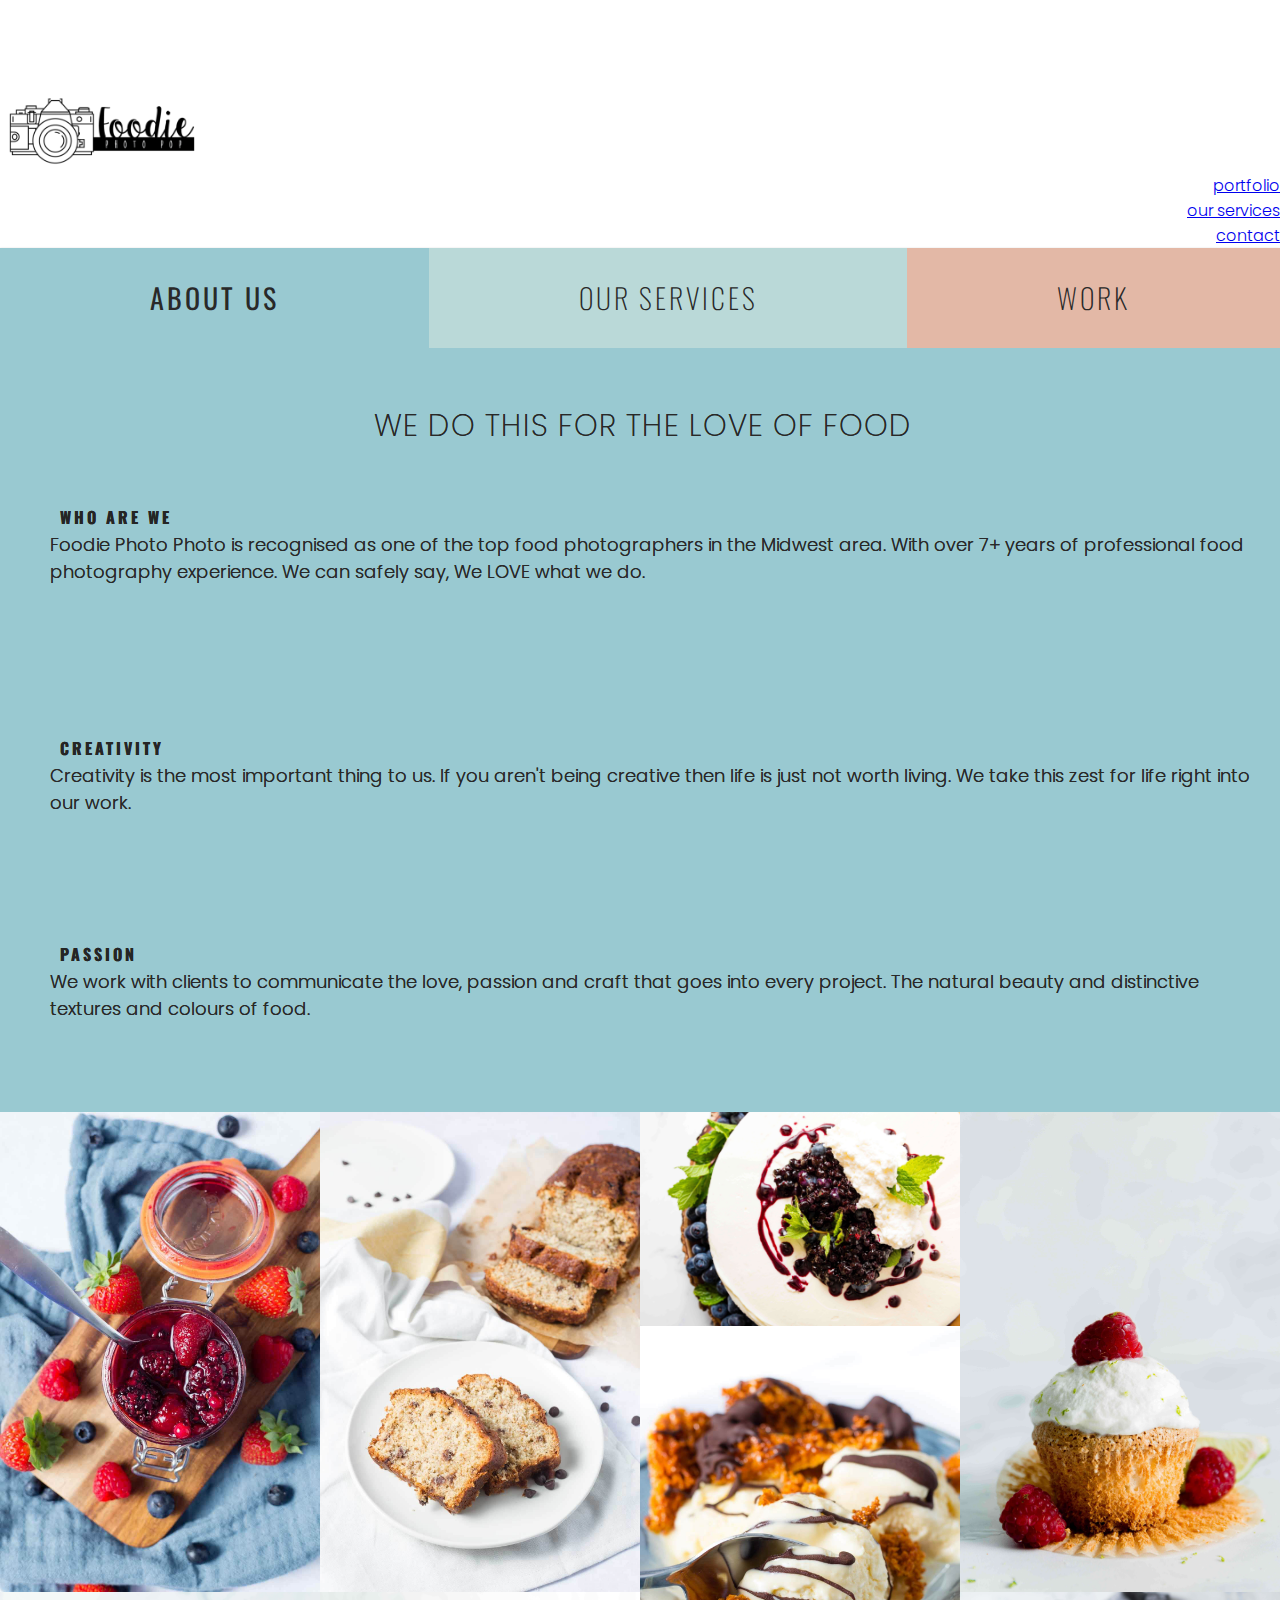
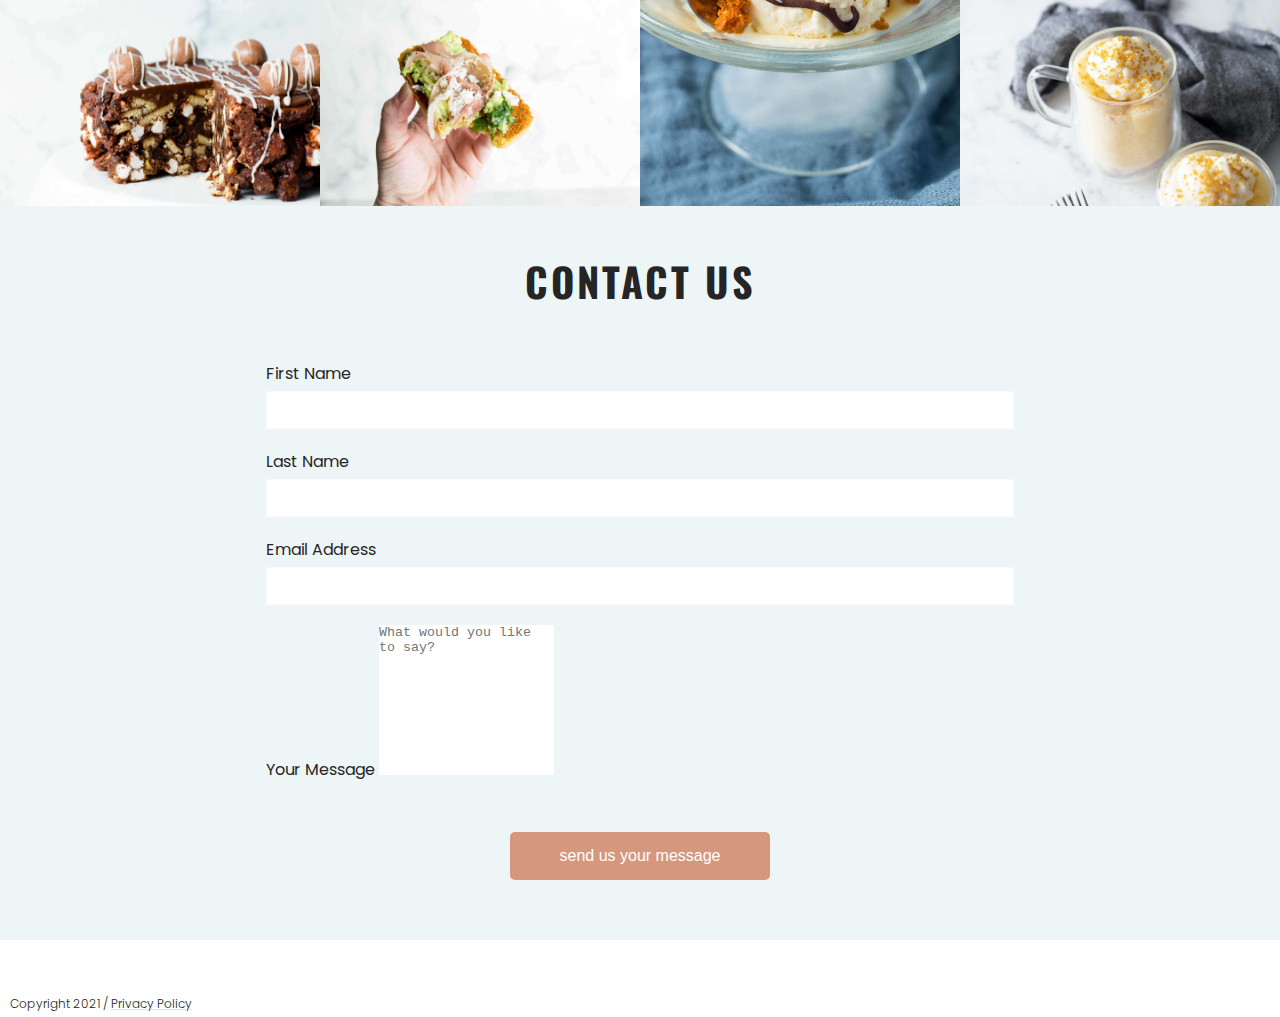
==== index.html @ ca685da9 "updated all gallery file names to better naming practices" ====
<!doctype html>
<html lang="en">
  <head>
    <!-- Required meta tags -->
    <meta charset="utf-8">
    <meta name="viewport" content="width=device-width, initial-scale=1, shrink-to-fit=no">

    <!-- Bootstrap CSS -->
    <link rel="stylesheet" href="https://cdn.jsdelivr.net/npm/bootstrap@4.6.0/dist/css/bootstrap.min.css" integrity="sha384-B0vP5xmATw1+K9KRQjQERJvTumQW0nPEzvF6L/Z6nronJ3oUOFUFpCjEUQouq2+l" crossorigin="anonymous">
    <link rel="stylesheet" href="https://use.fontawesome.com/releases/v5.6.3/css/all.css" integrity="sha384-UHRtZLI+pbxtHCWp1t77Bi1L4ZtiqrqD80Kn4Z8NTSRyMA2Fd33n5dQ8lWUE00s/" crossorigin="anonymous"/>
    <link rel="shortcut icon" type="image/jpg" href="assets/images/Favicon.png"/>
    <link rel="stylesheet" href="assets/css/style.css">
    <title>Foodie Photo Pop</title>
  </head>
  <body>
    <div class="content">
        <header>
            <nav class="navbar fixed-top navbar-light bg-white">
                <a class="navbar-brand" href="index.html"><img class="logo" src="assets/images/FPP.png"></a>
                <button class="navbar-toggler nav" type="button" data-toggle="collapse" data-target="#navbarNav" aria-controls="navbarNav" aria-expanded="false" aria-label="Toggle navigation">
                    <span class="navbar-toggler-icon"></span></button>
                <div class="collapse navbar-collapse" id="navbarNav">
                    <ul class="navbar-nav">
                    <li class="nav-item">
                        <a class="nav-link" href="portfolio.html">portfolio</a>
                    </li>
                    <li class="nav-item">
                        <a class="nav-link" href="#">our services</a>
                    </li>
                    <li class="nav-item">
                        <a class="nav-link" href="contact.html">contact</a>
                    </li>
                    </ul>
                </div>
            </nav>
        </header>
          <div class="tab-wrap">

            <input type="radio" id="tab1" name="tabGroup1" class="tab" checked>
            <label for="tab1" id="about">about us</label>
          
            <input type="radio" id="tab2" name="tabGroup1" class="tab">
            <label for="tab2" id="services">our services</label>
          
            <input type="radio" id="tab3" name="tabGroup1" class="tab">
            <label for="tab3" id="work">work</label>

            <div class="tab__content">
              <div class="container-fluid">
                <h3>We do this for the love of food</h3>
                <div class="row">
                  <div class="col-sm-4">
                    <h4><i class="fas fa-camera icon"></i> Who are we</h4>
                    <p>Foodie Photo Photo is recognised as one of the top food photographers in the Midwest area. With over 7+ years of professional food photography experience. 
                    We can safely say, We LOVE what we do.</p>
                  </div>
                  <br>
                  <div class="col-sm-4">
                    <h4><i class="fas fa-palette icon"></i> Creativity</h4>
                   <p>Creativity is the most important thing to us. If you aren't being creative then life is just not worth living. We take this zest for life right into our work.</p>
                  </div>
                  <div class="col-sm-4">
                    <h4><i class="fas fa-heart icon"></i> Passion</h4>
                    <p> We work with clients to communicate the love, passion and craft that goes into every project. The natural beauty and distinctive textures and colours of food.</p>
                  </div>
                </div>
              </div>
            </div>
            <div class="tab__content">
              <div class="container-fluid">
                <h3>Food and Photography Services</h3>
                <div class="row">
                  <div class="col-sm-4">
                    <h4><i class="fas fa-camera-retro"></i> Photography</h4>
                    <p>Foodie Photo Photo is recognised as one of the top food photographers in the Midwest area. With over 7+ years of professional food photography experience. 
                    We can safely say, We LOVE what we do.</p>
                  </div>
                  <br>
                  <div class="col-sm-4">
                    <h4><i class="fas fa-video"></i> Videography</h4>
                   <p>Creativity is the most important thing to us. If you aren't being creative then life is just not worth living. We take this zest for life right into our work.</p>
                  </div>
                  <div class="col-sm-4">
                    <h4><i class="fas fa-layer-group"></i> Video & Photos</h4>
                    <p>We work with clients to communicate the love, passion and craft that goes into every project. The natural beauty and distinctive textures and colours of food.</p>
                  </div>
                </div>
              </div>
            </div>
            <div class="tab__content">
              <div class="container-fluid">
                <h3>Here is who we have worked with</h3>
                <div class="gallery-brand">
                  <section id="photo-brand">
                      <img src="assets/images/brands/enjoylife.png">
                      <img src="assets/images/brands/daiya.jpg">
                      <img src="assets/images/brands/silk.png">
                      <img src="assets/images/brands/glutinos.jpg">
                      <img src="assets/images/brands/itsyummi.png">
                      <img src="assets/images/brands/thatslowcarb.png">
                      <img src="assets/images/brands/Udis.png">
                      <img src="assets/images/brands/veggiebalance.jpg">
                  </section>
                </div>
              </div>
          </div>
        </div> <!-- DONT DELETE - static footer to bottom div -->    
    <div class="gallery">
    <section id="photo">
        <img src="assets/images/gallery/Berry_Compote_Recipe-4.jpg">
        <img src="assets/images/gallery/Chocolate_Biscuit_Cake-27.jpg">
        <img src="assets/images/gallery/Hazelnut-Chocolate-Bananas-Bread-recipe-7.jpg">
        <img src="assets/images/gallery/Avocado-Toast.jpg">
        <img src="assets/images/gallery/Cheesecake-24.jpg">
        <img src="assets/images/gallery/Honey-Ice-Cream-Recipe-3.jpg">
        <img src="assets/images/gallery/Angel-Food-Cupcakes-Lemon-Glaze-27.jpg">
        <img src="assets/images/gallery/Vanilla-Mug-Cake.jpg">
    </section>
  </div>
    
  <div class="form-floating">
    <section class="contact-section">
      <br>
      <form class="signup-form" action="index.html" >
          
          <h2>Contact Us <i class="far fa-envelope"></i></h2>
           
           <label for="fname">First Name</label>
           <input type="text" class="text-input" id="fname" name="first_name" required>
          
           <label for="lname">Last Name</label>
           <input type="text" class="text-input" id="lname"  name="last_name" required>
           
           <label for="email">Email Address</label>
           <input type="email" class="text-input" id="email" name="email_address" required>
           
           <label for="message">Your Message</label>
           <textarea style="height: 150px; resize: none;" class="form-control" id="textbox" name="textbox" placeholder="What would you like to say?" required></textarea>
           <fieldset>
              <input type="submit" class="contact-button" value="send us your message">
           </fieldset>
      </form>
    </section> 
  </div>
</div>


    <!-- Option 1: jQuery and Bootstrap Bundle (includes Popper) -->
    <script src="https://code.jquery.com/jquery-3.5.1.slim.min.js" integrity="sha384-DfXdz2htPH0lsSSs5nCTpuj/zy4C+OGpamoFVy38MVBnE+IbbVYUew+OrCXaRkfj" crossorigin="anonymous"></script>
    <script src="https://cdn.jsdelivr.net/npm/bootstrap@4.6.0/dist/js/bootstrap.bundle.min.js" integrity="sha384-Piv4xVNRyMGpqkS2by6br4gNJ7DXjqk09RmUpJ8jgGtD7zP9yug3goQfGII0yAns" crossorigin="anonymous"></script>

        <footer>
            <ul class="social-networks">
                <li><a href="https://www.facebook.com" target="_blank"><i class="fab fa-facebook-square"></i></a></li>
                <li><a href="https://www.twitter.com" target="_blank"> <i class="fab fa-twitter"></i></a></li>
                <li><a href="https://www.youtube.com" target="_blank"> <i class="fab fa-youtube"></i></a></li>
                <li><a href="https://www.instagram.com" target="_blank"> <i class="fab fa-instagram"></i></a></li>
            </ul>
            <br>
            <br>
            <p class="copyright">Copyright 2021 / <a href="privacy-policy.html">Privacy Policy</a></p>

        </footer>
  </body>
</html>
---- assets/css/style.css ----
@import url('https://fonts.googleapis.com/css2?family=Oswald:wght@400;500;600;700&family=Poppins:ital,wght@0,300;0,400;0,500;0,600;0,700;0,800;0,900;1,400;1,500;1,600;1,700;1,800&display=swap');

:root {
  --primary-color: #99C9D1;
  --secondary-color: #BAD9D8;
  --third-color: #E3B8A6;
  --supplementary-dark: #7F7F7F;
  --background-blue: #EEF5F7;
}



* {
    margin: 0;
    padding: 0;
    border: 0;
    box-sizing: border-box;
}


html, body {
    height: 100%;
}

body {
    font-family: Poppins, sans-serif;
    font-weight: 300;
    display: flex;
    flex-direction: column;
    padding-top: 95px;
}

.content {
    flex: 1 0 auto;
}




/* ------------------------- HEADER --------------------------- */

h1, h2, h3, h4 {
    font-family: Oswald, sans-serif;
    text-transform: uppercase;
    letter-spacing: 3px;
    color: #252525;
}



.logo {
    width: 200px;
}

a.nav-link {
    float: right;
}


/*--------------------- Dynamic Home Tabs ---------------------- */


.tab-wrap {
    -webkit-transition: 0.3s box-shadow ease;
    transition: 0.3s box-shadow ease;
    max-width: 100%;
    display: -webkit-box;
    display: -webkit-flex;
    display: -ms-flexbox;
    display: flex;
    -webkit-flex-wrap: wrap;
    -ms-flex-wrap: wrap;
    flex-wrap: wrap;
    list-style: none;
    background-color: #fff;
    margin: 0;
    box-shadow: 0 1px 3px rgba(0, 0, 0, 0.12), 0 1px 2px rgba(0, 0, 0, 0.24);
  }
  
  .tab-wrap:hover { box-shadow: 0 12px 23px rgba(0, 0, 0, 0.23), 0 10px 10px rgba(0, 0, 0, 0.19); }
  
  .tab { 
    display: none; 
  }
  
  .tab__content {
    padding: 10px 10px;
    background-color: transparent;
    position: absolute;
    width: 100%;
    z-index: -1;
    opacity: 0;
    left: 0;
    -webkit-transform: translateY(-3px);
    transform: translateY(-3px);
  }

  .tab__content h3 {
    color: #292929;
    font-family: Poppins;
    font-size: 30px;
    font-weight: 200;
    letter-spacing: 1px;
    padding: 45px 0 10px 5px;
    text-align: center;
  }

  .tab__content p {
    color: #292929;
    font-size: 18px;
    font-weight: 300;
    display: contents;
    padding-left: 50px;
    text-align: justify;
    text-justify: inter-word;
    
  }

  .tab:checked:nth-of-type(1) ~ .tab__content:nth-of-type(1) {
    opacity: 1;
    -webkit-transition: 0.5s opacity ease-in, 0.2s transform ease;
    transition: 0.5s opacity ease-in, 0.2s transform ease;
    position: relative;
    top: 0;
    z-index: 100;
    -webkit-transform: translateY(0px);
    transform: translateY(0px);
    text-shadow: 0 0 0;
    background-color:var(--primary-color);
  }

  #about {
    background-color: var(--primary-color);
    margin-bottom: 0;
    font-weight: 400;
    font-size: 28px;
    letter-spacing: 3px;
    text-transform: uppercase;
    color: #292929;
    font-family: Oswald;
  }
  
  .tab:checked:nth-of-type(2) ~ .tab__content:nth-of-type(2) {
    opacity: 1;
    -webkit-transition: 0.5s opacity ease-in, 0.2s transform ease;
    transition: 0.5s opacity ease-in, 0.2s transform ease;
    position: relative;
    top: 0;
    z-index: 100;
    -webkit-transform: translateY(0px);
    transform: translateY(0px);
    text-shadow: 0 0 0;
    background-color: var(--secondary-color);
  }

  #services {
    background-color: var(--secondary-color);
    margin-bottom: 0;
    font-weight: 200;
    font-size: 28px;
    letter-spacing: 3px;
    text-transform: uppercase;
    color: #292929;
    font-family: Oswald;
  }
  
  .tab:checked:nth-of-type(3) ~ .tab__content:nth-of-type(3) {
    opacity: 1;
    -webkit-transition: 0.5s opacity ease-in, 0.2s transform ease;
    transition: 0.5s opacity ease-in, 0.2s transform ease;
    position: relative;
    top: 0;
    z-index: 100;
    -webkit-transform: translateY(0px);
    transform: translateY(0px);
    text-shadow: 0 0 0;
    background-color: var(--third-color);
  }

  #work {
    background-color: var(--third-color);
    margin-bottom: 0;
    font-weight: 200;
    font-size: 28px;
    letter-spacing: 3px;
    text-transform: uppercase;
    color: #292929;
    font-family: Oswald;
  }
  
  .tab:first-of-type:not(:last-of-type) + label {
    border-top-right-radius: 0;
    border-bottom-right-radius: 0;
  }
  
  .tab:not(:first-of-type):not(:last-of-type) + label { border-radius: 0; }
  
  .tab:last-of-type:not(:first-of-type) + label {
    border-top-left-radius: 0;
    border-bottom-left-radius: 0;
  }
  
  .tab:checked + label {
    background-color: #fff;
    cursor: default;
  }
  
  .tab:checked + label:hover {
    background-color: #fff;
  }
  
  .tab + label {
    width: 100%;
    cursor: pointer;
    display: block;
    text-decoration: none;
    color: #000;
    -webkit-box-flex: 3;
    -webkit-flex-grow: 3;
    -ms-flex-positive: 3;
    flex-grow: 3;
    text-align: center;
    background-color: #f2f2f2;
    -webkit-user-select: none;
    -moz-user-select: none;
    -ms-user-select: none;
    user-select: none;
    text-align: center;
    -webkit-transition: 0.3s background-color ease, 0.3s box-shadow ease;
    transition: 0.3s background-color ease, 0.3s box-shadow ease;
    height: 50px;
    box-sizing: border-box;
    padding: 50px;
    font-weight: 400;
    line-height: 0;
  }


  @media (min-width:768px) {
  
  .tab + label { width: auto; }
  }
  
  .tab + label:hover {
    background-color: #f9f9f9;
    box-shadow: 0 2px 0 #f4f4f4 inset;
  }

  td {
    display: table-cell;
    vertical-align: inherit;
    width: 33.33%;
    padding: 5px 20px 0 20px;
    vertical-align: text-top;
  }

  .icon {
    font-size: 25px;
    width: 5%;
    margin-right: 10px;
    
  }

  .no-gutters {
    margin-right: 0;
    margin-left: 0;
  }
  
  .col,
  [class*="col-"] {
    padding: 35px 5px 80px 40px;
  }

  @media only screen and (max-width: 600px) {
    .col,
    [class*="col-"] {
      padding: 5px 5px 15px 10px;
    }
    .tab__content h3 {
      padding: 15px 0 10px 0px;
      font-size: 28px;
    }
  }

/*------------------ Home Page Gallery ------------------------ */

  #photo {
    clear: both;
    line-height: 0;
    column-count: 4;
    column-gap: 0px;
}

#photo img{
    width: 100%;
    display: block;
}

@media only screen and (max-width: 600px) {
  #photo {
    column-count: 2;
  }
}

/*------------------ CONTACT FORM ------------------------ */

.contact-section {
    clear: left;
    background-color: #EEF5F7;
    background-size: cover;
    position: relative;
}

.signup-form {
    margin-top: 70px;
    color: #252525;
    margin: auto;
    width: 60%;
    padding: 10px;
}

.signup-form h2 {
    margin-top: 10px;
    margin-bottom: 50px;
    text-align: center;
    font-size: 40px;
}

.signup-form label {
  margin-bottom: 2px;
  font-weight: 400;
}

.text-input {
    width: 100%;
    height: 38px;
    margin: 5px 0 20px 0;
    border: 1px solid #fafafa;
    border-radius: 2px;
    padding-left: 8px;
}

.contact-button {
  border-radius: 5px;
  padding: 15px 50px 15px 50px;
  text-align: center;
  font-size: 100%;
  background-color: #d5977d;
  color: #fff;
  display: flex;
  justify-content: center;
  align-items: center;
  margin-left: auto;
  margin-right: auto;
  margin-top: 50px;
  margin-bottom: 50px;
}

.contact-button:hover {
  background-color: #F7DED3;
  color: #252525;

}


@media only screen and (max-width: 600px) {
  .contact-button {
    width: 80%;
  }

  .signup-form {
    width: 80%;
  }

  .form-control {
    margin-bottom: 5%;
  }
}



/* ------------------------- FOOTER --------------------------- */

footer {
    background-color: white;
    height: 88px;
}

.social-networks{
    text-align: right;
    padding-right: 15px;

}

.social-networks li{
    display: inline;
}

.social-networks i{
    font-size: 120%;
    margin: 1%;
    padding: 1px;
    color: #121212;
}

footer ul {
    width: 40%;
    float: right;
    margin-top: 40px;
}

footer p {
    font-size: 12px;
    display: inline;
    text-align: left;
    margin-top: 20px;
    padding: 5px;
}

.footer {
    flex-shrink: 0;
}

.copyright {
    margin-top: 50px;
    text-align: right;
    color: #252525;
    text-decoration-color: none;
    text-decoration-line: none;
    padding-left: 10px;
}

.copyright a {
    text-decoration-color: #f7ded3;
    color: #252525;
}



/* ------------------------- PAGES --------------------------- */

.brands {
 border-radius: 15px;
 padding: 0px 5px 5px 5px;
}

.gallery-brand {
  background-color: #fff;
  padding: 15px;
  border-radius: 10px;
  opacity: 95%;
}

.brand-work {
  margin: 0 auto;
}

#photo-brand {
  clear: both;
  line-height: 0;
  column-count: 4;
  column-gap: 0px;
}

#photo-brand img {
  width: 100%;
  display: block;
  border-radius: 10px;
}

@media only screen and (max-width: 600px) {
  #photo-brand {
    column-count: 2;
  }
}


/* ------------------------- PRIVACY POLICY --------------------------- */

.privacy-title {
  padding-bottom: 20px;
}

.privacy-policy {
  background-color: var(--background-blue);
  padding: 50px;
  
}


/* ------------------------- Contact Page --------------------------- */
.contact-page {
  clear: left;
  background-color: #EEF5F7;
  height: auto;
  margin: auto;
}

.signup-page {
  margin-top: 70px;
  color: #252525;
  margin: auto;
  padding: 10px;
}

.container {
  border-radius: 5px;
  padding-top: 30px;
  background-color: #EEF5F7;
  margin: auto;
}

.container h2 {
  margin-top: 10px;
  text-align: center;
  font-size: 40px;
}

.wrap {
  background-color: #EEF5F7;
  padding: 10px 15px 50px 15px;
}

/* Create two columns that float next to eachother */
.column {
  float: left;
  width: 50%;
  margin-top: 6px;
  padding: 20px;
}

/* Clear floats after the columns */
.row:after {
  content: "";
  display: table;
  clear: both;
}

/* Responsive layout - when the screen is less than 600px wide, make the two columns stack on top of each other instead of next to each other */
@media screen and (max-width: 600px) {
  .column, input[type=submit] {
    width: 100%;
    margin-top: 0;
  }
}

.contact-background {
  background-color: #EEF5F7;
}

/* ------------------------- Portfolio Page --------------------------- */

.header-title {
  background: var(--secondary-color);
  padding: 10px 0 10px 0;
  text-align: center;
}

.header-title h2 {
  padding-left: 15px;
  padding-top: 5px;
  font-family: Poppins;
  letter-spacing: 5px;
}

.footer-title {
  background: var(--secondary-color);
  padding: 40px 0 40px 0;
  text-align: center;
}

.footer-title a, h2:hover {
  text-decoration: none;
  color: var(--supplementary-dark);
}
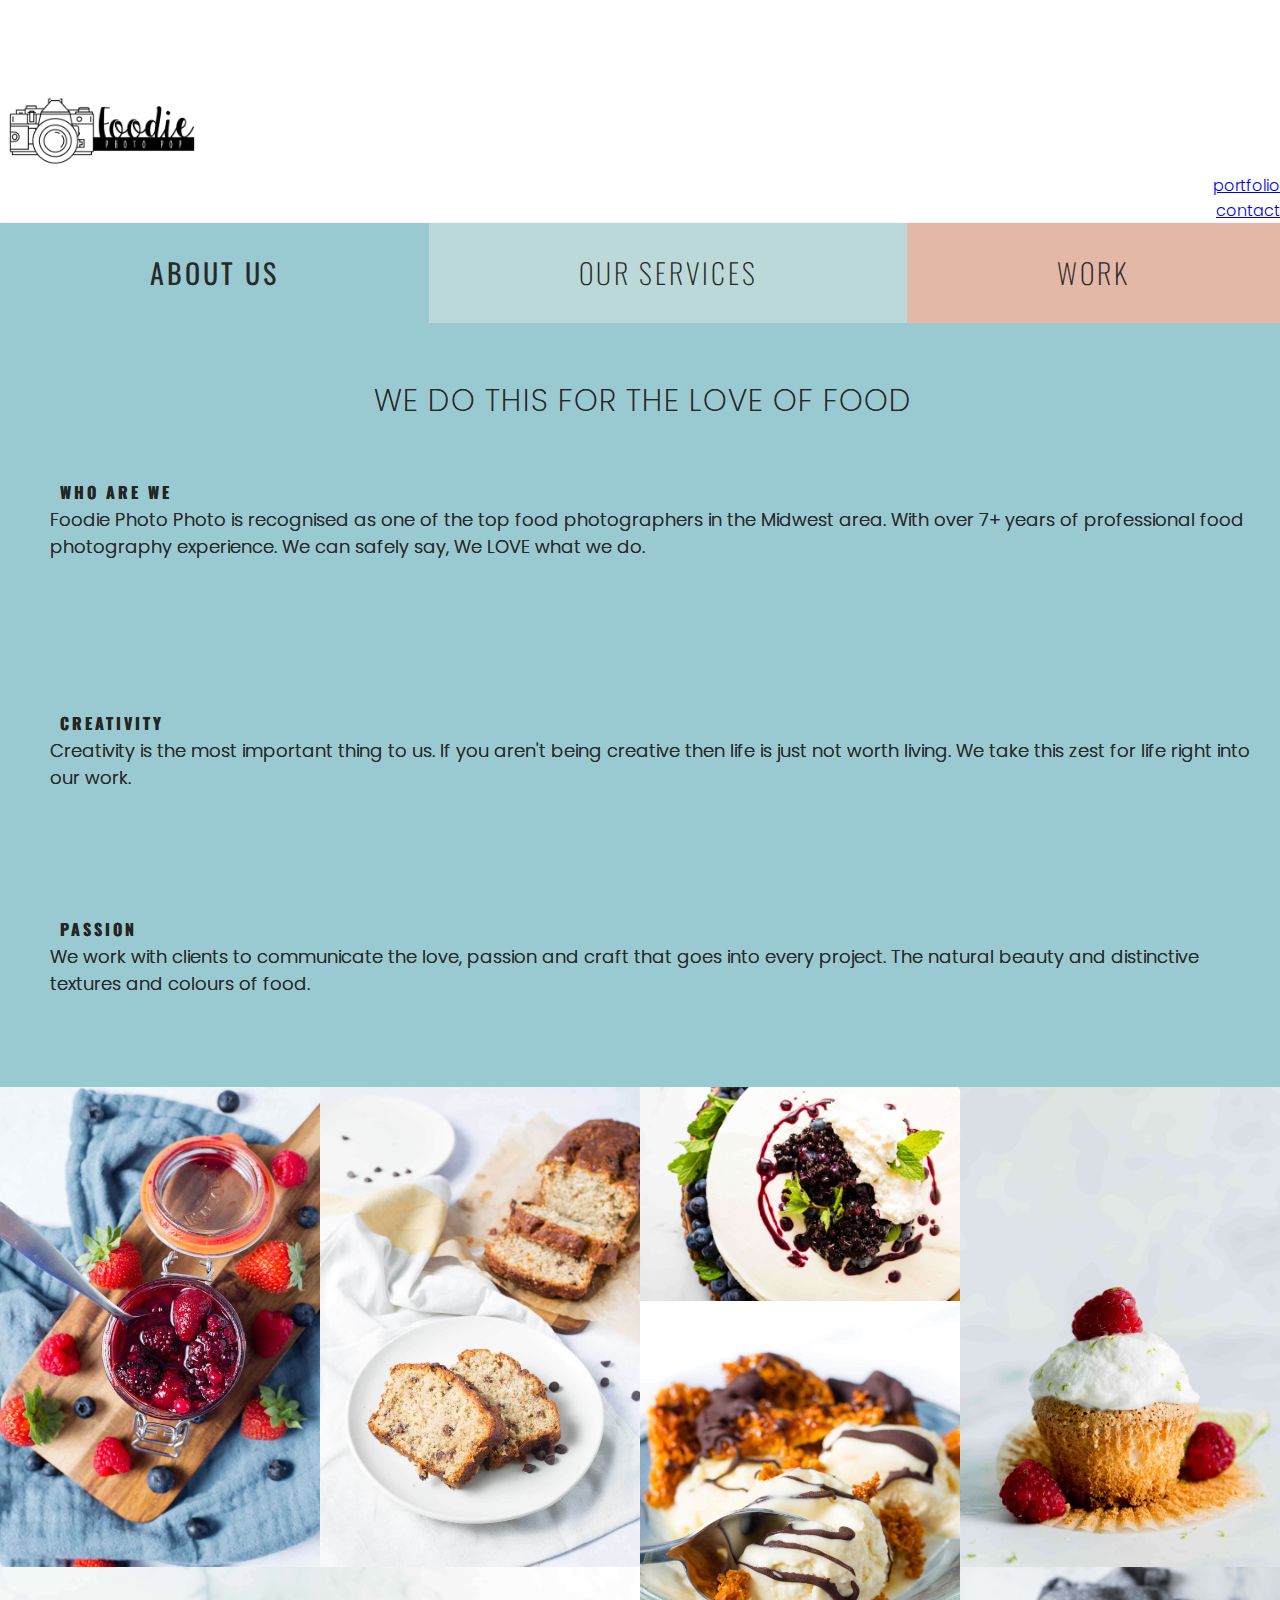
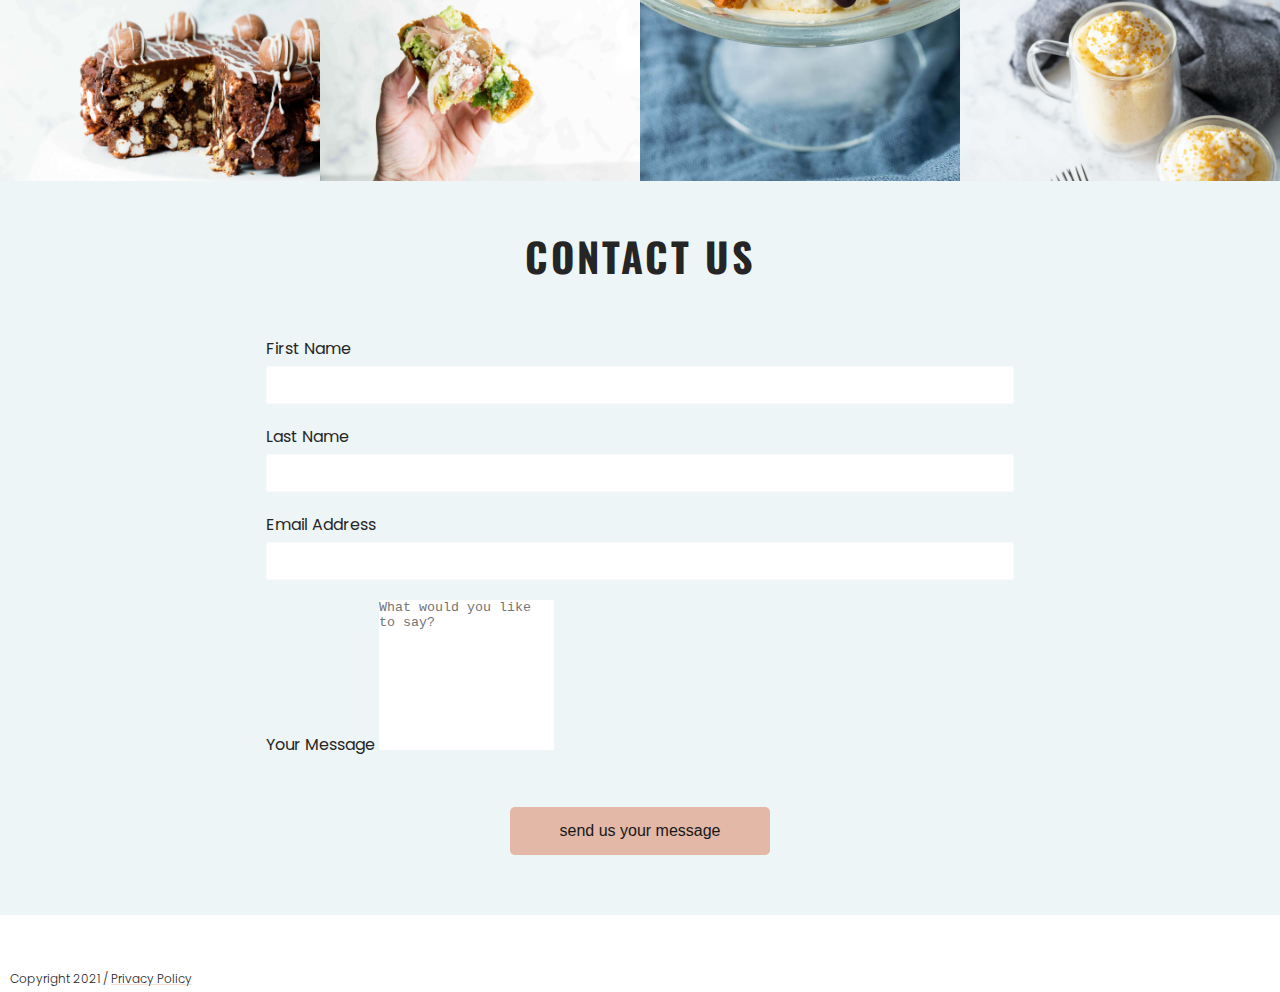
==== commit 26579ca8: "Styled CTA bottom of portfolio page. Removed services.html from all nav bars" ====
--- a/index.html
+++ b/index.html
@@ -23,9 +23,6 @@
                     <ul class="navbar-nav">
                     <li class="nav-item">
                         <a class="nav-link" href="portfolio.html">portfolio</a>
-                    </li>
-                    <li class="nav-item">
-                        <a class="nav-link" href="#">our services</a>
                     </li>
                     <li class="nav-item">
                         <a class="nav-link" href="contact.html">contact</a>
--- a/assets/css/style.css
+++ b/assets/css/style.css
@@ -345,8 +345,8 @@
   padding: 15px 50px 15px 50px;
   text-align: center;
   font-size: 100%;
-  background-color: #d5977d;
-  color: #fff;
+  background-color: var(--third-color);
+  color: #171717;
   display: flex;
   justify-content: center;
   align-items: center;
@@ -569,7 +569,17 @@
   text-align: center;
 }
 
-.footer-title a, h2:hover {
-  text-decoration: none;
-  color: var(--supplementary-dark);
-}
+.cta {
+  padding: 20px 20px 20px 20px;
+  border-radius: 8px;
+  background-color: var(--third-color) ;
+  color: #171717;
+  font-size: 25px;
+  font-family: Oswald;
+  letter-spacing: 5px;
+}
+
+.cta:hover {
+  color: #fff;
+  background-color: #595959;
+}
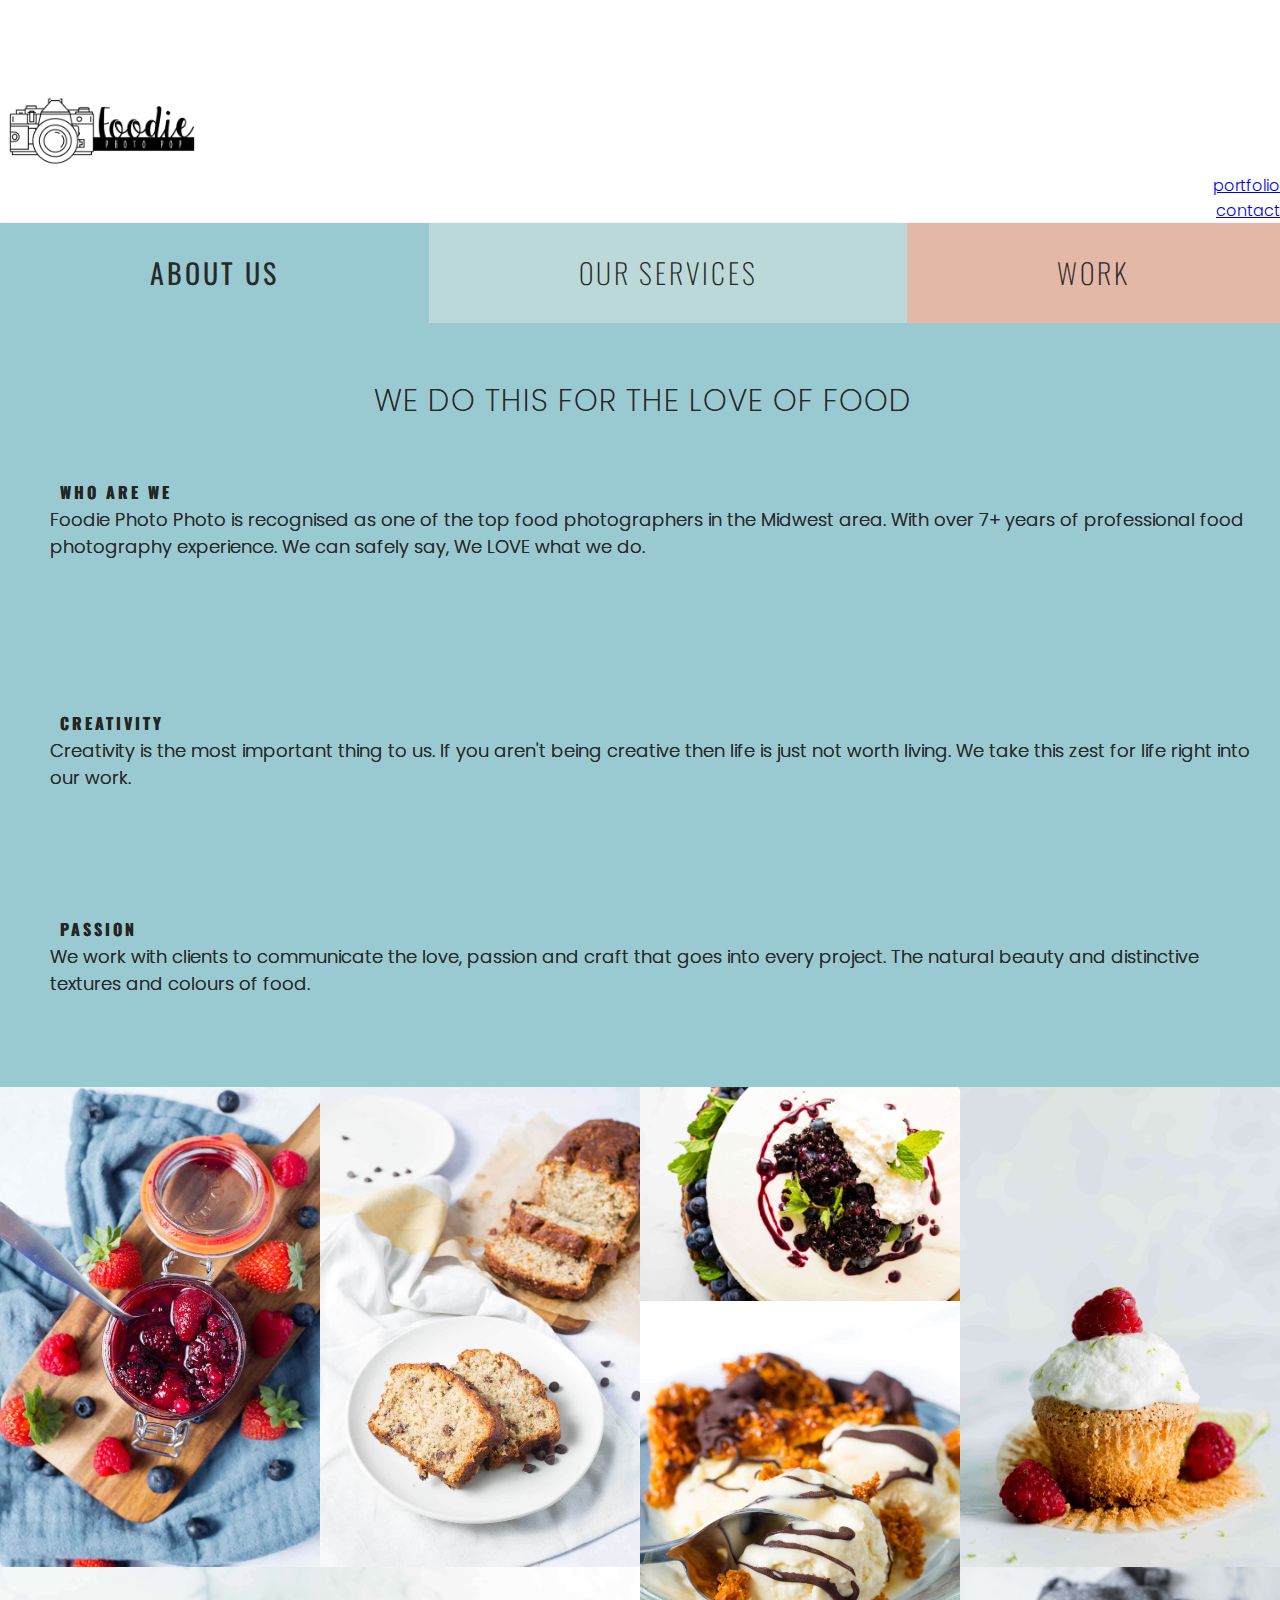
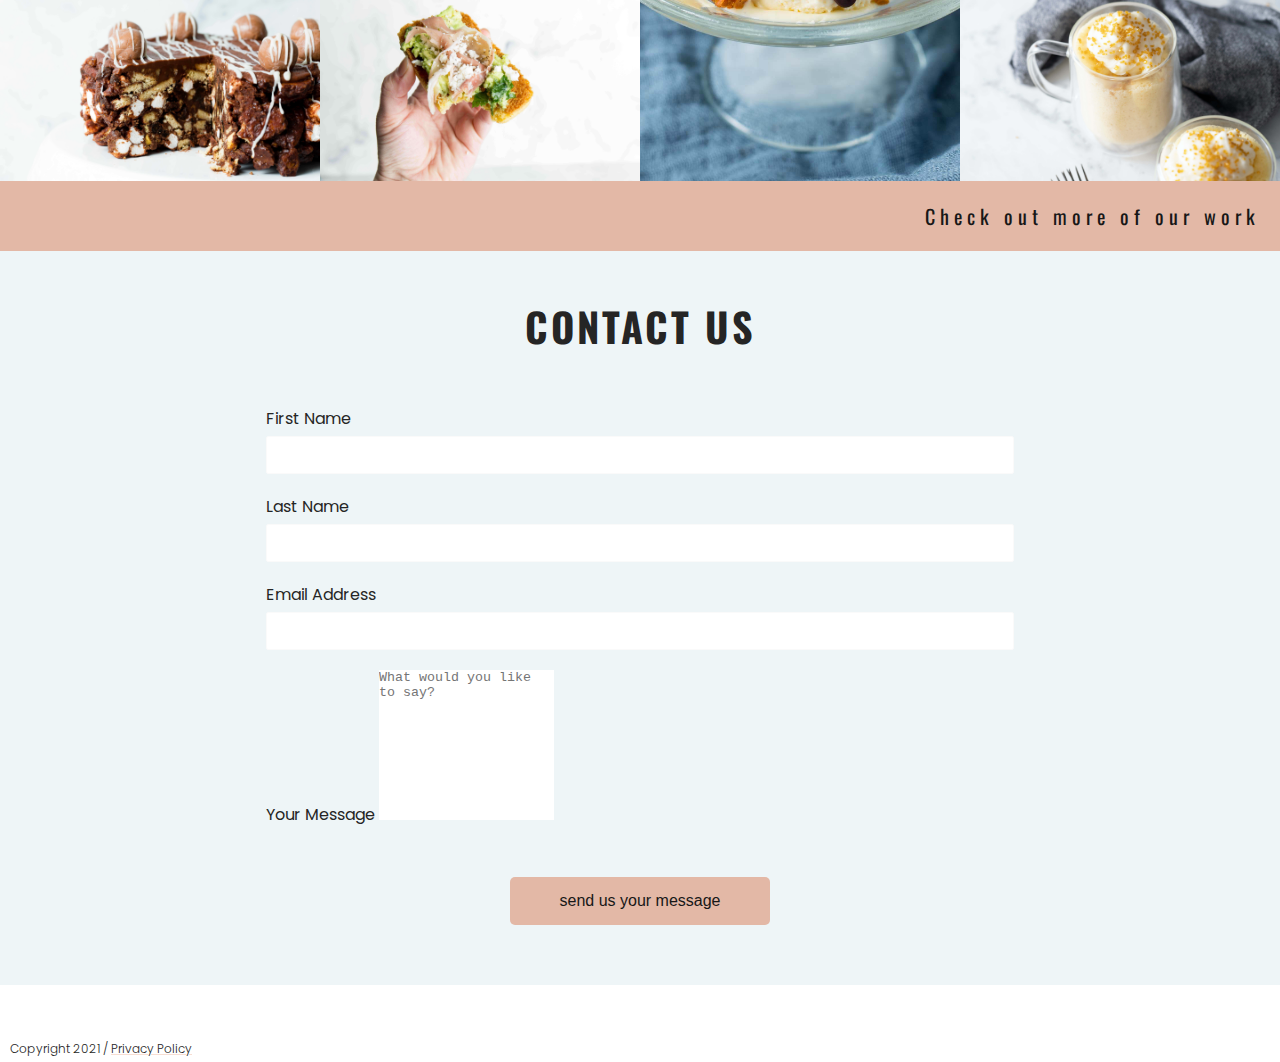
==== commit e5fd4495: "added cta to bottom of mini-gallery to portfolio.html" ====
--- a/index.html
+++ b/index.html
@@ -113,6 +113,11 @@
         <img src="assets/images/gallery/Angel-Food-Cupcakes-Lemon-Glaze-27.jpg">
         <img src="assets/images/gallery/Vanilla-Mug-Cake.jpg">
     </section>
+    <div>
+      <form class="portfolio-cta" method="get" action="portfolio.html">
+        <button class="portfolio-cta" type="submit">Check out more of our work</button>
+    </form>
+    </div>
   </div>
     
   <div class="form-floating">
--- a/assets/css/style.css
+++ b/assets/css/style.css
@@ -302,6 +302,25 @@
   }
 }
 
+.gallery {
+  background-color: var(--background-blue);
+}
+
+.portfolio-cta {
+  background-color: var(--third-color) ;
+  color: #171717;
+  font-family: Oswald;
+  letter-spacing: 5px;
+  font-size: 20px;
+  padding: 10px 10px 10px 10px;
+  text-align: right;
+}
+
+.portfolio-cta:hover {
+  background-color: #F7DED3;
+  color: #171717;
+}
+
 /*------------------ CONTACT FORM ------------------------ */
 
 .contact-section {
@@ -358,7 +377,7 @@
 
 .contact-button:hover {
   background-color: #F7DED3;
-  color: #252525;
+  color: #171717;
 
 }
 
@@ -551,7 +570,7 @@
 /* ------------------------- Portfolio Page --------------------------- */
 
 .header-title {
-  background: var(--secondary-color);
+  background: var(--background-blue);
   padding: 10px 0 10px 0;
   text-align: center;
 }
@@ -564,7 +583,7 @@
 }
 
 .footer-title {
-  background: var(--secondary-color);
+  background: var(--background-blue);
   padding: 40px 0 40px 0;
   text-align: center;
 }
@@ -580,6 +599,9 @@
 }
 
 .cta:hover {
-  color: #fff;
-  background-color: #595959;
-}
+  background-color: #F7DED3;
+  color: #171717;
+}
+
+
+
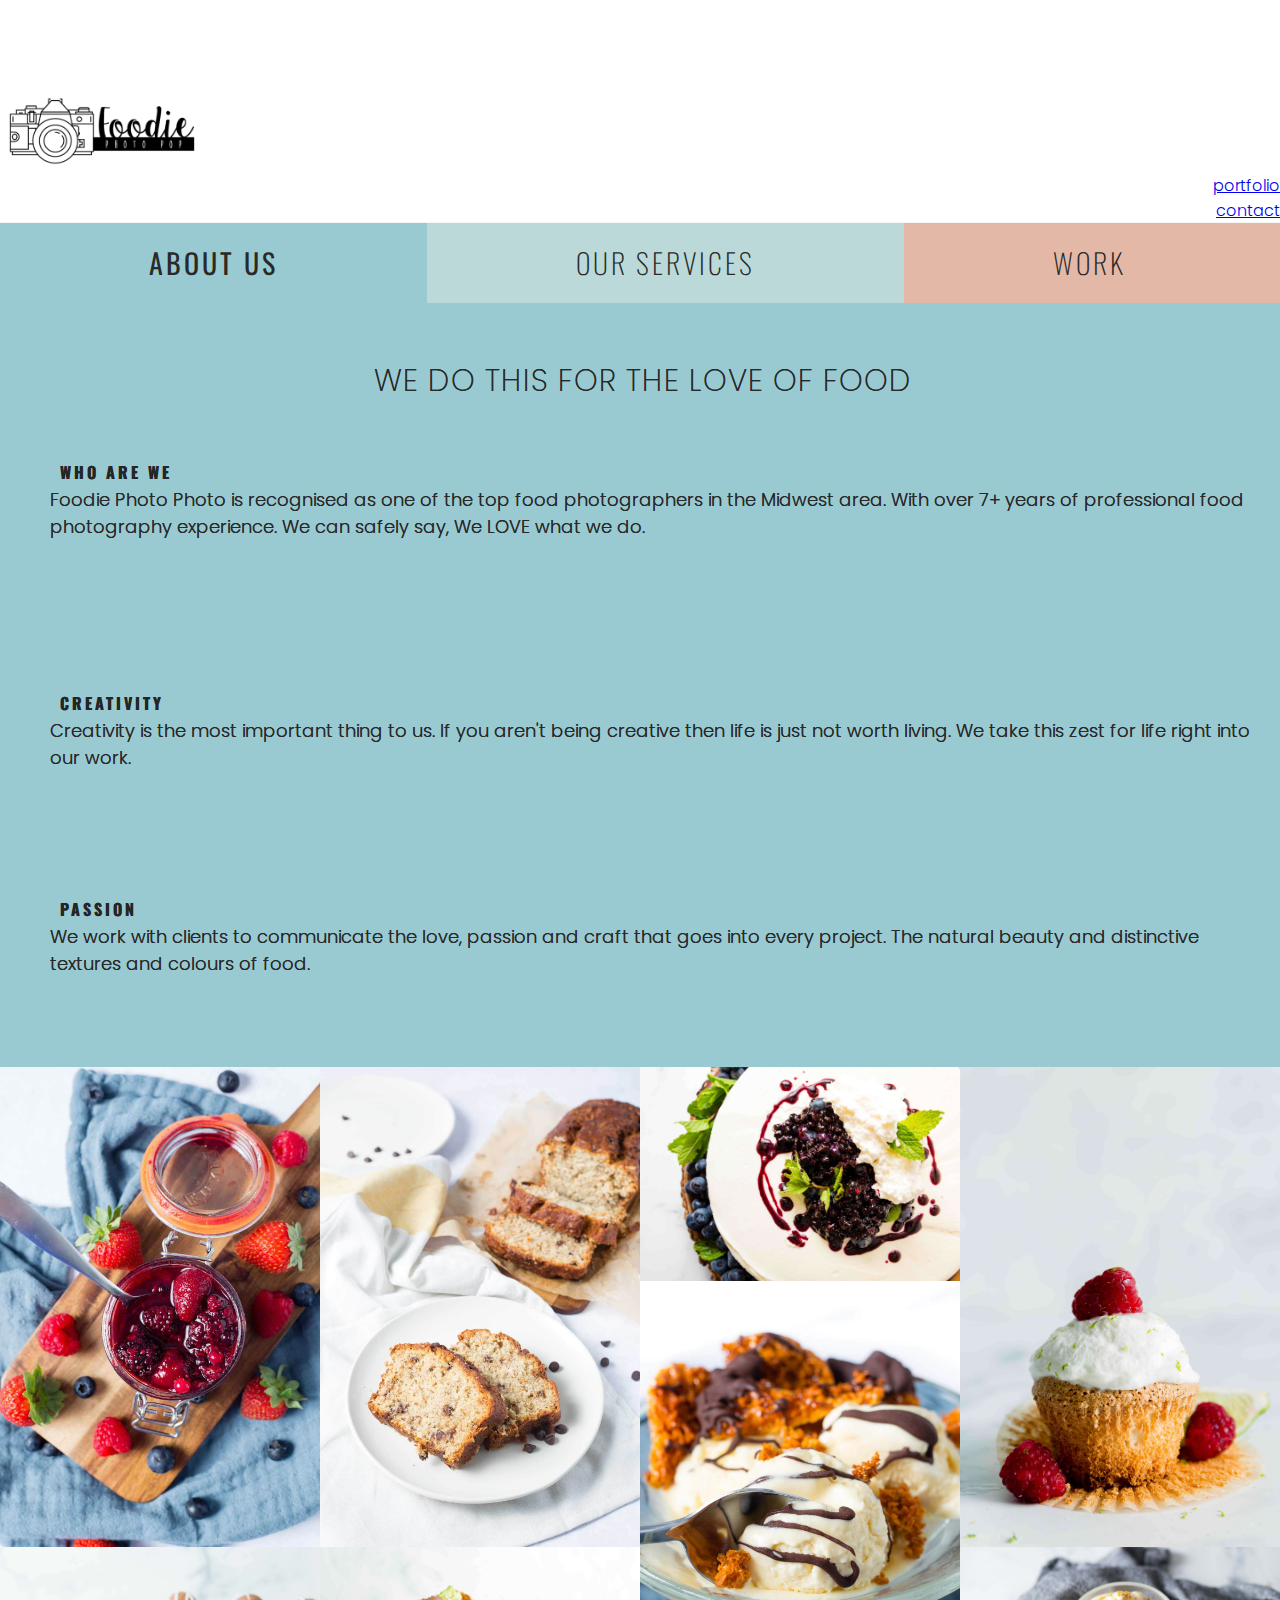
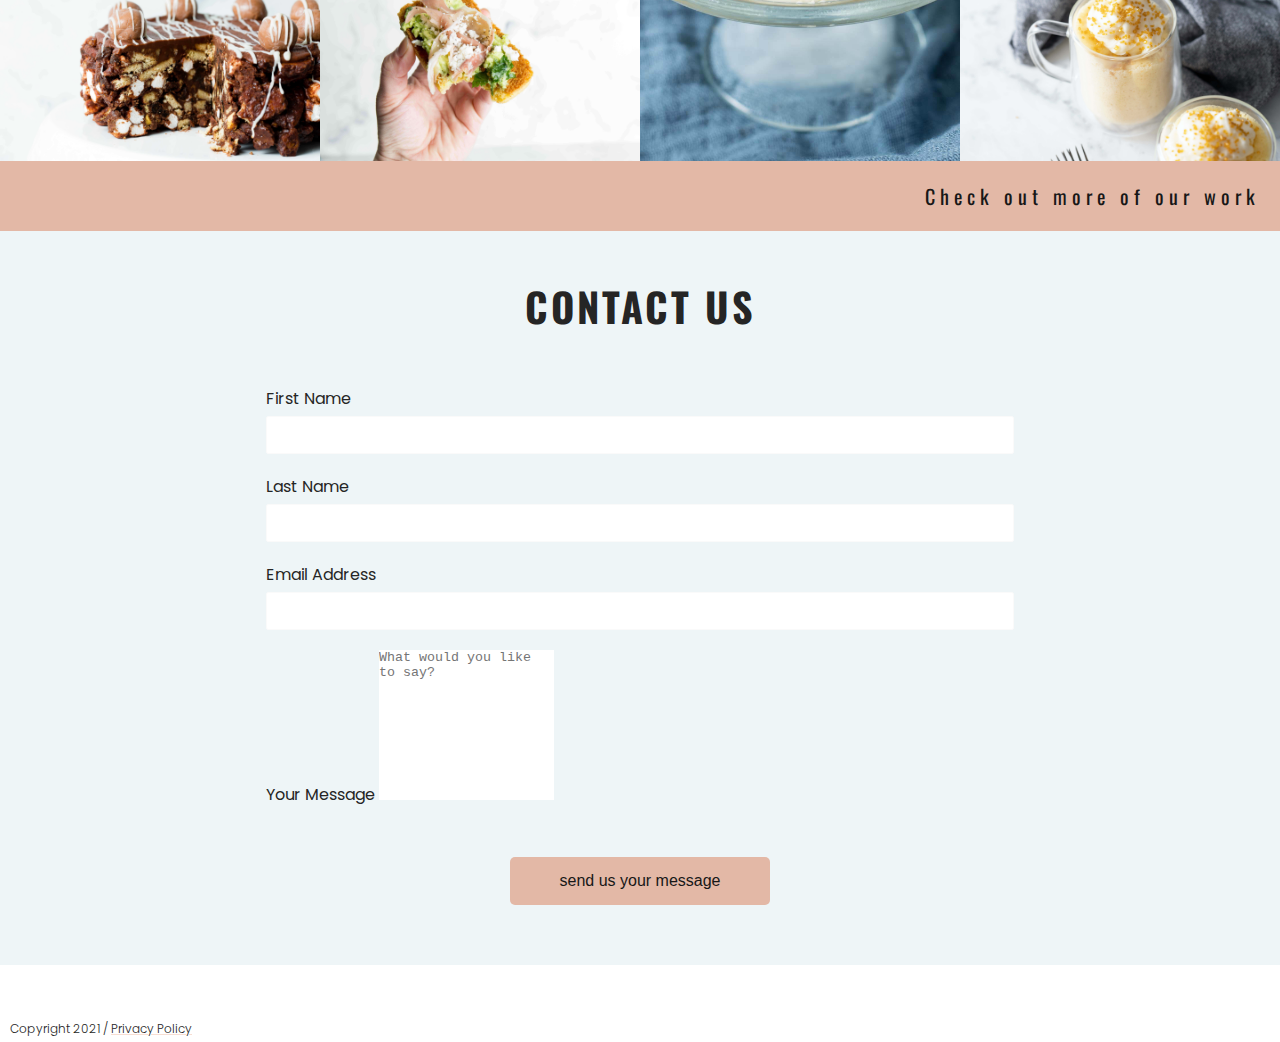
==== commit f53ab428: "Edited Readme and Edited Visual Affordances to Dynamic Tabs Section" ====
--- a/index.html
+++ b/index.html
@@ -40,7 +40,7 @@
             <label for="tab2" id="services">our services</label>
           
             <input type="radio" id="tab3" name="tabGroup1" class="tab">
-            <label for="tab3" id="work">work</label>
+            <label for="tab3" id="work" style="padding-right: 45px;">work</label>
 
             <div class="tab__content">
               <div class="container-fluid">
@@ -114,7 +114,7 @@
         <img src="assets/images/gallery/Vanilla-Mug-Cake.jpg">
     </section>
     <div>
-      <form class="portfolio-cta" method="get" action="portfolio.html">
+      <form class="portfolio-cta"method="get" action="portfolio.html">
         <button class="portfolio-cta" type="submit">Check out more of our work</button>
     </form>
     </div>
--- a/assets/css/style.css
+++ b/assets/css/style.css
@@ -76,9 +76,7 @@
     margin: 0;
     box-shadow: 0 1px 3px rgba(0, 0, 0, 0.12), 0 1px 2px rgba(0, 0, 0, 0.24);
   }
-  
-  .tab-wrap:hover { box-shadow: 0 12px 23px rgba(0, 0, 0, 0.23), 0 10px 10px rgba(0, 0, 0, 0.19); }
-  
+    
   .tab { 
     display: none; 
   }
@@ -139,6 +137,10 @@
     color: #292929;
     font-family: Oswald;
   }
+
+  #about:hover {
+    background-color: #B2D4DC;
+  }
   
   .tab:checked:nth-of-type(2) ~ .tab__content:nth-of-type(2) {
     opacity: 1;
@@ -163,6 +165,10 @@
     color: #292929;
     font-family: Oswald;
   }
+
+  #services:hover {
+    background-color: #D3E9E5;
+  }
   
   .tab:checked:nth-of-type(3) ~ .tab__content:nth-of-type(3) {
     opacity: 1;
@@ -186,6 +192,10 @@
     text-transform: uppercase;
     color: #292929;
     font-family: Oswald;
+  }
+
+  #work:hover {
+    background-color:#F7DED3;
   }
   
   .tab:first-of-type:not(:last-of-type) + label {
@@ -230,7 +240,7 @@
     transition: 0.3s background-color ease, 0.3s box-shadow ease;
     height: 50px;
     box-sizing: border-box;
-    padding: 50px;
+    padding: 40px;
     font-weight: 400;
     line-height: 0;
   }
@@ -240,11 +250,7 @@
   
   .tab + label { width: auto; }
   }
-  
-  .tab + label:hover {
-    background-color: #f9f9f9;
-    box-shadow: 0 2px 0 #f4f4f4 inset;
-  }
+
 
   td {
     display: table-cell;
@@ -304,6 +310,10 @@
 
 .gallery {
   background-color: var(--background-blue);
+}
+
+.gallery-cta {
+  background-color: var(--third-color);
 }
 
 .portfolio-cta {
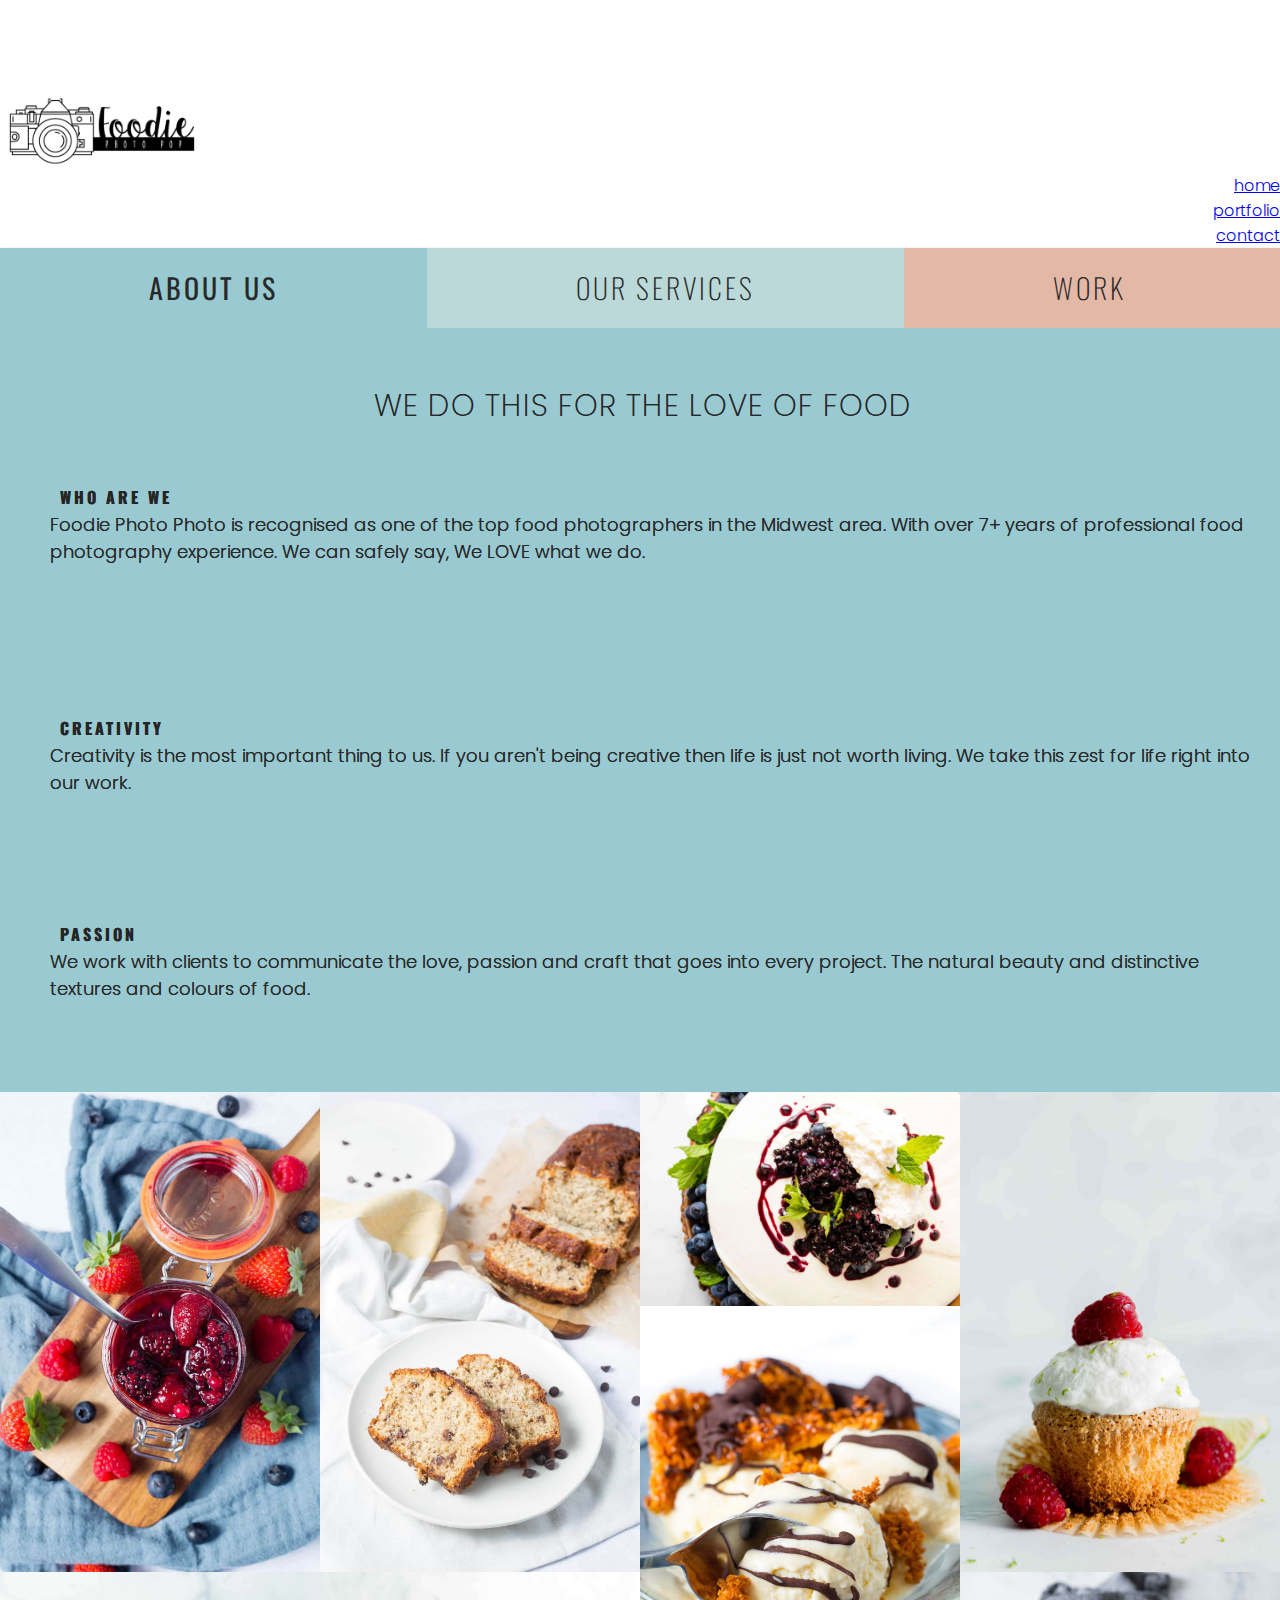
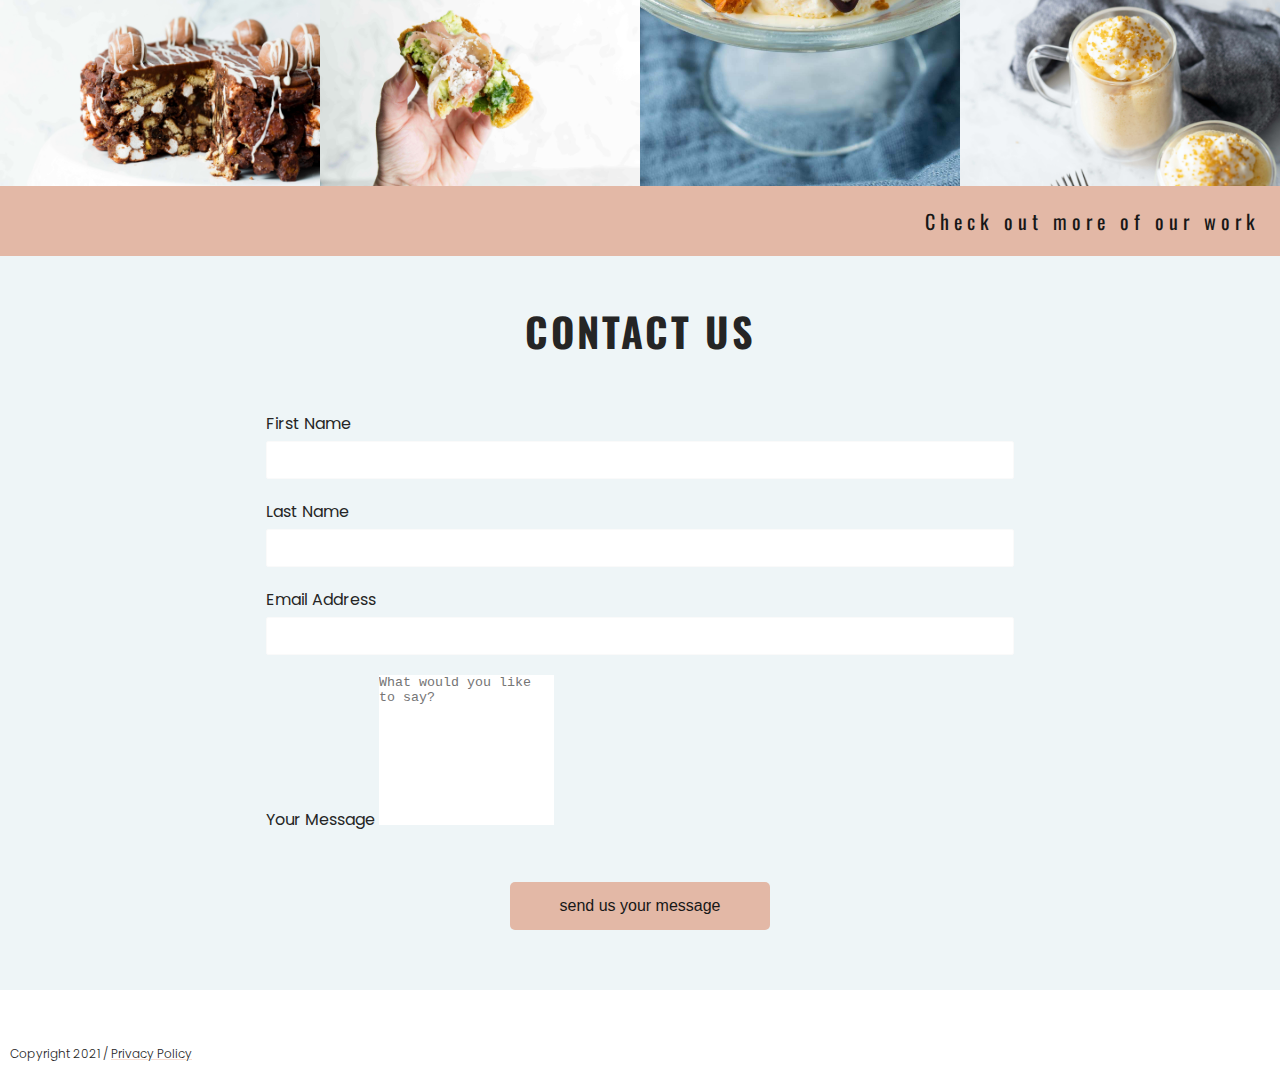
==== commit ca885a1a: "Added home to nav bar, navbar only collapses on mobile devices, added to readme" ====
--- a/index.html
+++ b/index.html
@@ -15,12 +15,15 @@
   <body>
     <div class="content">
         <header>
-            <nav class="navbar fixed-top navbar-light bg-white">
+            <nav class="navbar navbar-expand-lg fixed-top navbar-light bg-white">
                 <a class="navbar-brand" href="index.html"><img class="logo" src="assets/images/FPP.png"></a>
                 <button class="navbar-toggler nav" type="button" data-toggle="collapse" data-target="#navbarNav" aria-controls="navbarNav" aria-expanded="false" aria-label="Toggle navigation">
                     <span class="navbar-toggler-icon"></span></button>
                 <div class="collapse navbar-collapse" id="navbarNav">
                     <ul class="navbar-nav">
+                    <li class="nav-item">
+                      <a class="nav-link" href="index.html">home</a>
+                    </li>
                     <li class="nav-item">
                         <a class="nav-link" href="portfolio.html">portfolio</a>
                     </li>
--- a/assets/css/style.css
+++ b/assets/css/style.css
@@ -613,5 +613,11 @@
   color: #171717;
 }
 
-
-
+@media only screen and (max-width: 600px) {
+  .cta {
+    font-size: 17px;
+  }
+}
+
+
+
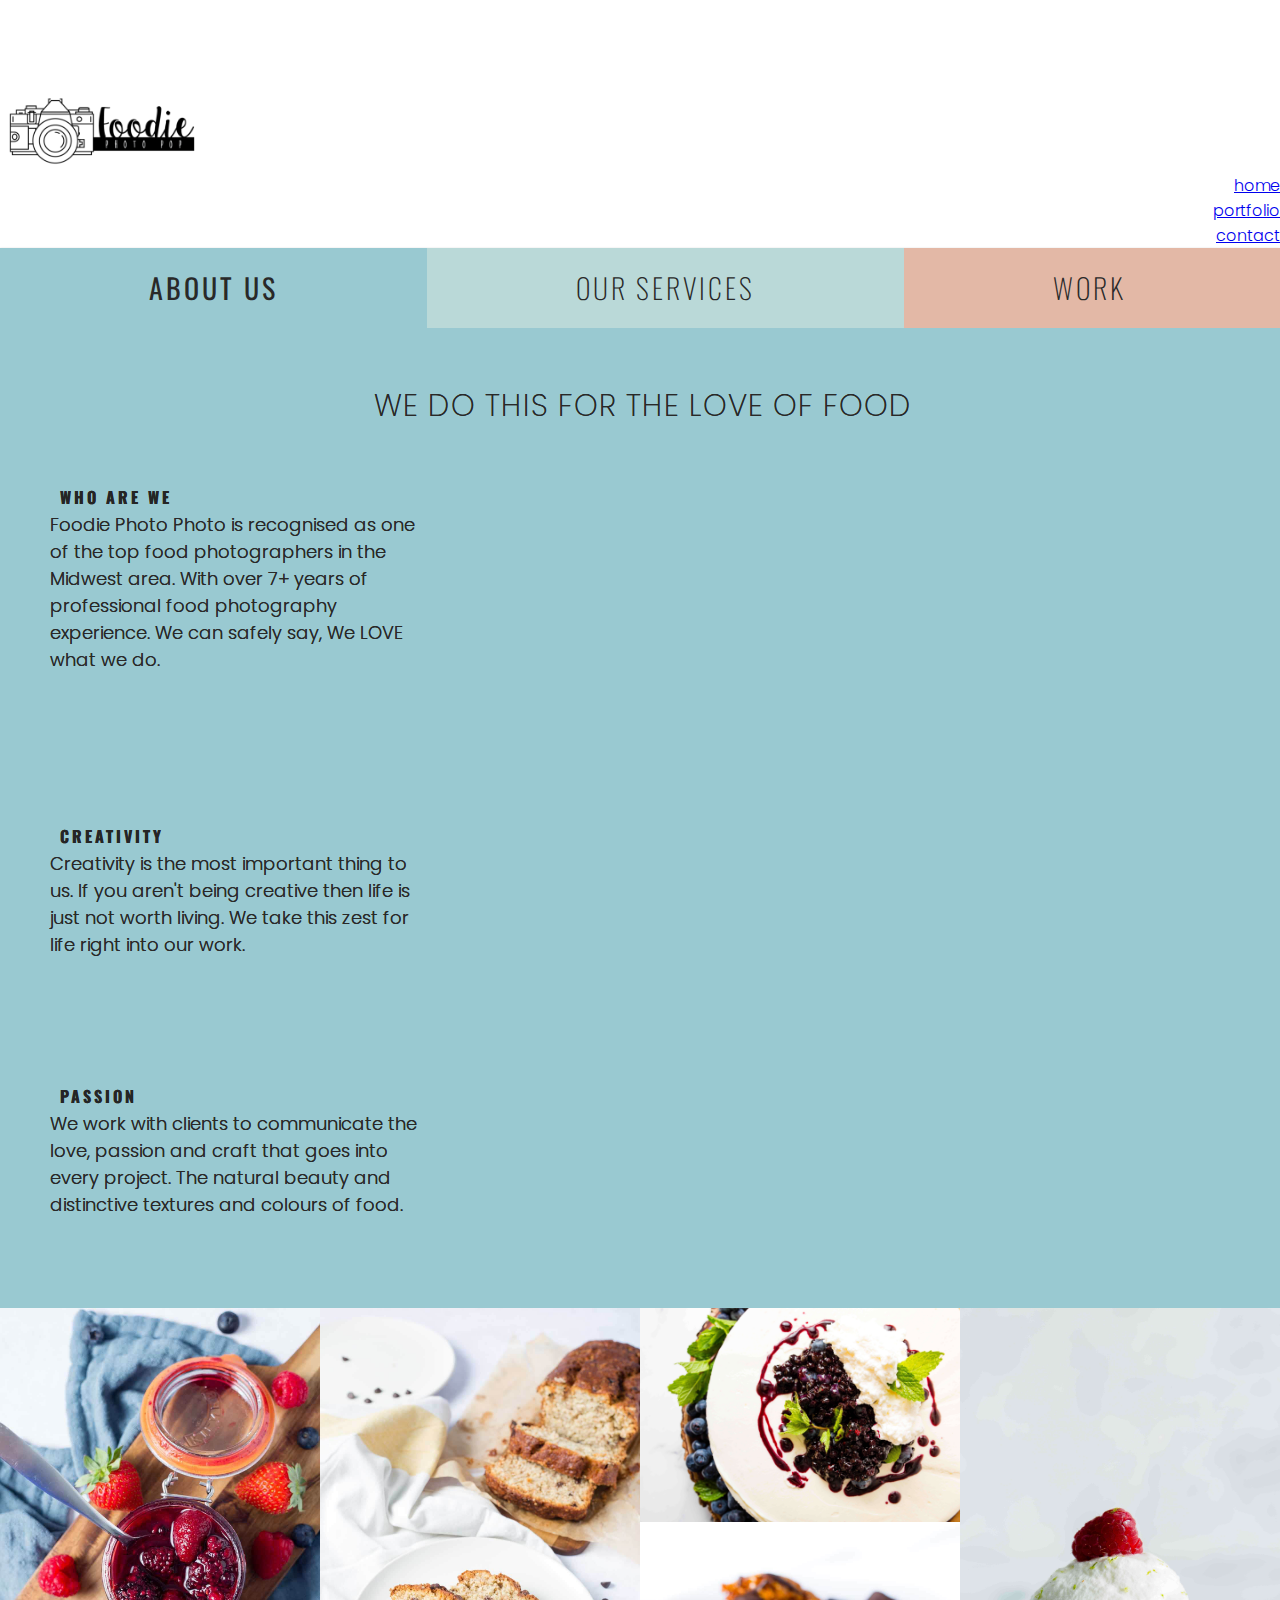
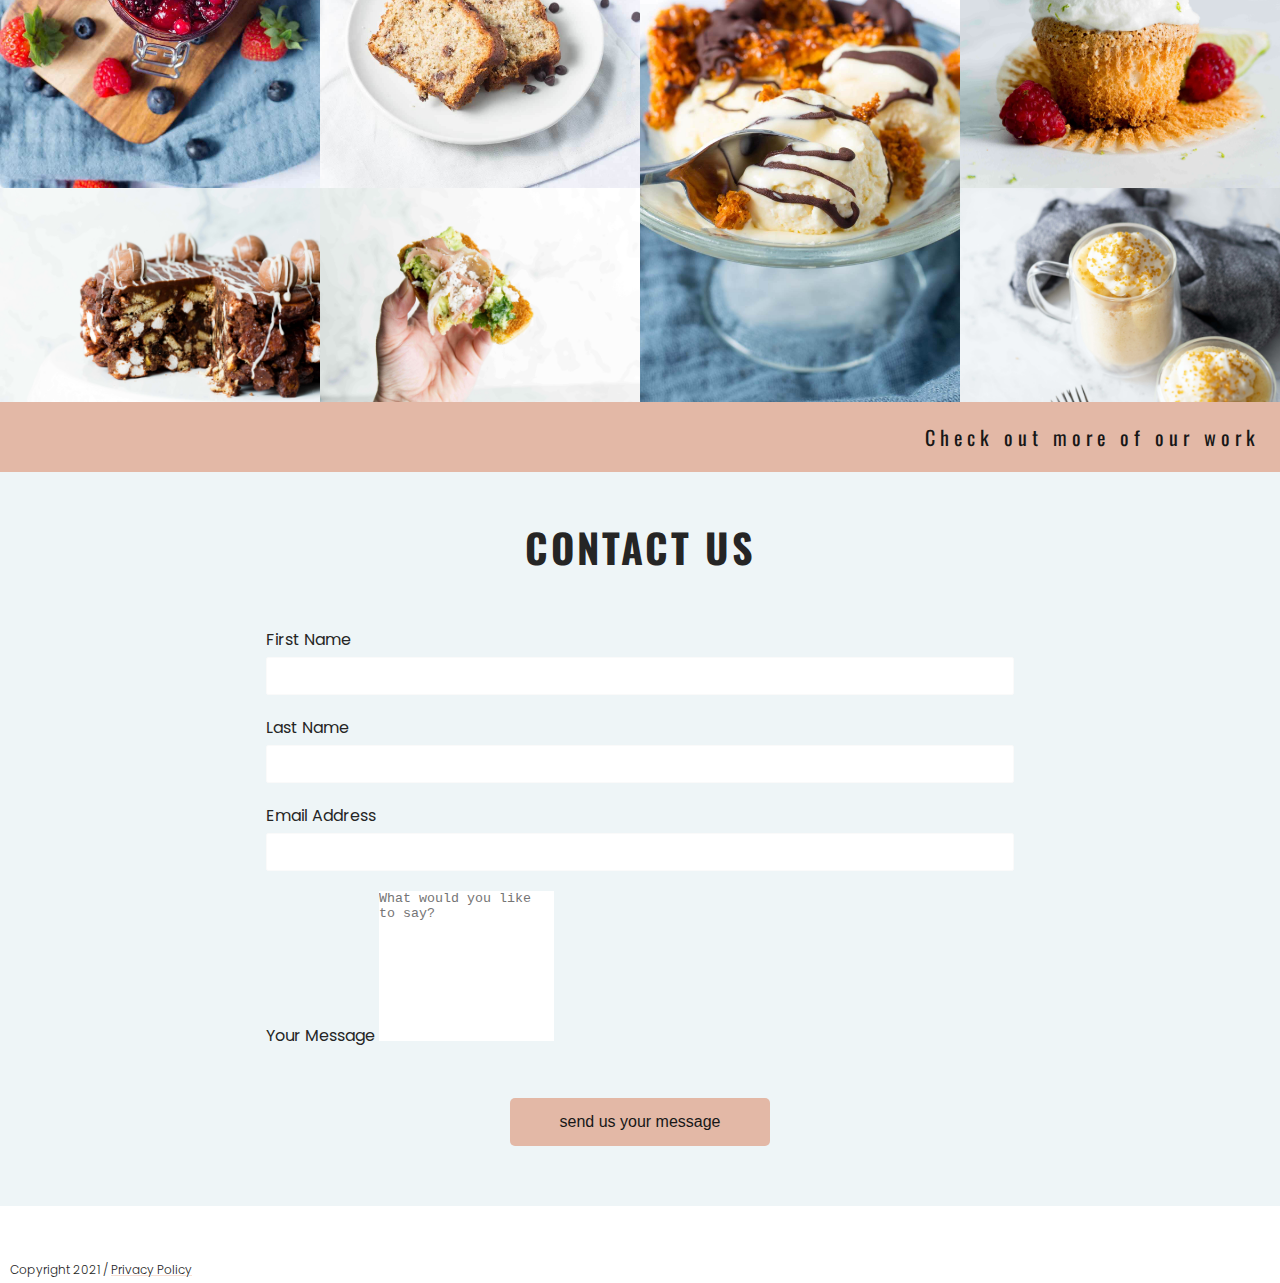
==== commit a1d69c7b: "Html Checker Fixes on Index.html and Contact.html. Added additional alt tags and form action for con" ====
--- a/index.html
+++ b/index.html
@@ -16,7 +16,7 @@
     <div class="content">
         <header>
             <nav class="navbar navbar-expand-lg fixed-top navbar-light bg-white">
-                <a class="navbar-brand" href="index.html"><img class="logo" src="assets/images/FPP.png"></a>
+                <a class="navbar-brand" href="index.html"><img class="logo" src="assets/images/FPP.png" alt="Foodie Photo Pop Logo"></a>
                 <button class="navbar-toggler nav" type="button" data-toggle="collapse" data-target="#navbarNav" aria-controls="navbarNav" aria-expanded="false" aria-label="Toggle navigation">
                     <span class="navbar-toggler-icon"></span></button>
                 <div class="collapse navbar-collapse" id="navbarNav">
@@ -92,14 +92,14 @@
                 <h3>Here is who we have worked with</h3>
                 <div class="gallery-brand">
                   <section id="photo-brand">
-                      <img src="assets/images/brands/enjoylife.png">
-                      <img src="assets/images/brands/daiya.jpg">
-                      <img src="assets/images/brands/silk.png">
-                      <img src="assets/images/brands/glutinos.jpg">
-                      <img src="assets/images/brands/itsyummi.png">
-                      <img src="assets/images/brands/thatslowcarb.png">
-                      <img src="assets/images/brands/Udis.png">
-                      <img src="assets/images/brands/veggiebalance.jpg">
+                      <img src="assets/images/brands/enjoylife.png" alt="enjoylife brand logo">
+                      <img src="assets/images/brands/daiya.jpg" alt="daiya brand logo">
+                      <img src="assets/images/brands/silk.png" alt="silk brand logo">
+                      <img src="assets/images/brands/glutinos.jpg" alt="glutinos brand logo">
+                      <img src="assets/images/brands/itsyummi.png" alt="itsyummi brand logo">
+                      <img src="assets/images/brands/thatslowcarb.png" alt="thatslowcarb brand logo">
+                      <img src="assets/images/brands/Udis.png" alt="Udis brand logo">
+                      <img src="assets/images/brands/veggiebalance.jpg" alt="veggiebalance brand logo">
                   </section>
                 </div>
               </div>
@@ -107,17 +107,17 @@
         </div> <!-- DONT DELETE - static footer to bottom div -->    
     <div class="gallery">
     <section id="photo">
-        <img src="assets/images/gallery/Berry_Compote_Recipe-4.jpg">
-        <img src="assets/images/gallery/Chocolate_Biscuit_Cake-27.jpg">
-        <img src="assets/images/gallery/Hazelnut-Chocolate-Bananas-Bread-recipe-7.jpg">
-        <img src="assets/images/gallery/Avocado-Toast.jpg">
-        <img src="assets/images/gallery/Cheesecake-24.jpg">
-        <img src="assets/images/gallery/Honey-Ice-Cream-Recipe-3.jpg">
-        <img src="assets/images/gallery/Angel-Food-Cupcakes-Lemon-Glaze-27.jpg">
-        <img src="assets/images/gallery/Vanilla-Mug-Cake.jpg">
+        <img src="assets/images/gallery/Berry_Compote_Recipe-4.jpg" alt="jar of berry compote">
+        <img src="assets/images/gallery/Chocolate_Biscuit_Cake-27.jpg" alt="chocolate biscuit cake with slice taken out of">
+        <img src="assets/images/gallery/Hazelnut-Chocolate-Bananas-Bread-recipe-7.jpg" alt="slices of banana bread on white plate with loaf in background">
+        <img src="assets/images/gallery/Avocado-Toast.jpg" alt="Slice of Avocado Toast being held up against white background">
+        <img src="assets/images/gallery/Cheesecake-24.jpg" alt="overhead shot of cheesecake with berry compote and cream on top">
+        <img src="assets/images/gallery/Honey-Ice-Cream-Recipe-3.jpg" alt="Honey Ice Cream in bowl with honeycomb and drizzled chocolate">
+        <img src="assets/images/gallery/Angel-Food-Cupcakes-Lemon-Glaze-27.jpg" alt="Angelfood cupcake with raspberries">
+        <img src="assets/images/gallery/Vanilla-Mug-Cake.jpg" alt="Vanilla Mug Cake with gray cloth background">
     </section>
     <div>
-      <form class="portfolio-cta"method="get" action="portfolio.html">
+      <form class="portfolio-cta" method="get" action="portfolio.html">
         <button class="portfolio-cta" type="submit">Check out more of our work</button>
     </form>
     </div>
@@ -140,7 +140,7 @@
            <input type="email" class="text-input" id="email" name="email_address" required>
            
            <label for="message">Your Message</label>
-           <textarea style="height: 150px; resize: none;" class="form-control" id="textbox" name="textbox" placeholder="What would you like to say?" required></textarea>
+           <textarea style="height: 150px; resize: none;" class="form-control" id="message" name="textbox" placeholder="What would you like to say?" required></textarea>
            <fieldset>
               <input type="submit" class="contact-button" value="send us your message">
            </fieldset>
--- a/assets/css/style.css
+++ b/assets/css/style.css
@@ -249,6 +249,7 @@
   @media (min-width:768px) {
   
   .tab + label { width: auto; }
+  
   }
 
 
@@ -287,6 +288,15 @@
       font-size: 28px;
     }
   }
+
+@media only screen and (min-width: 700px) {
+  .col-sm-4 {
+    flex: 0 0 33.333333%;
+    max-width: 33.333333%;
+  }
+
+}
+
 
 /*------------------ Home Page Gallery ------------------------ */
 
@@ -565,7 +575,6 @@
   clear: both;
 }
 
-/* Responsive layout - when the screen is less than 600px wide, make the two columns stack on top of each other instead of next to each other */
 @media screen and (max-width: 600px) {
   .column, input[type=submit] {
     width: 100%;
